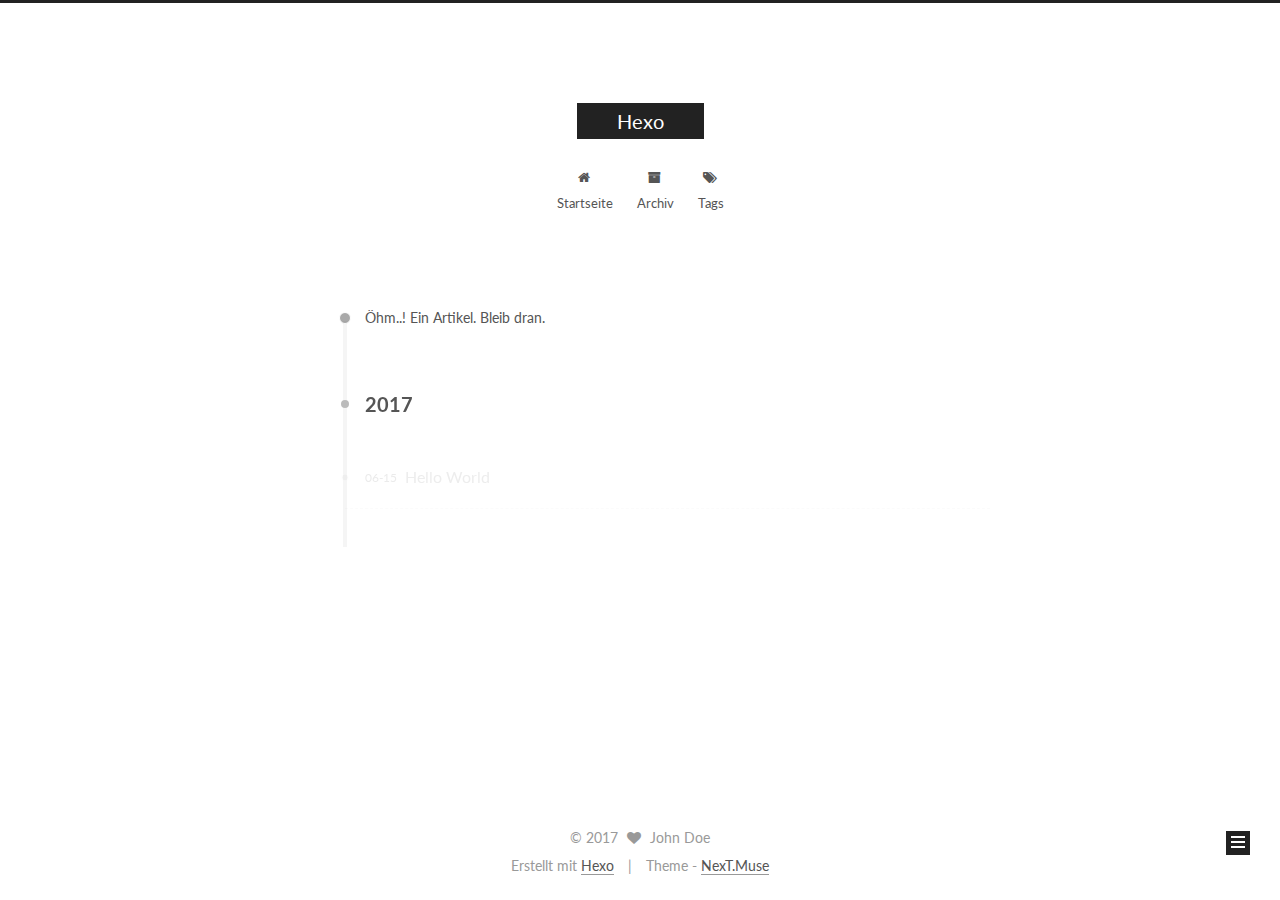
==== archives/index.html @ 335f014a "Site updated: 2017-06-15 19:28:26" ====
<!doctype html>



  


<html class="theme-next muse use-motion" lang="">
<head>
  <meta charset="UTF-8"/>
<meta http-equiv="X-UA-Compatible" content="IE=edge" />
<meta name="viewport" content="width=device-width, initial-scale=1, maximum-scale=1"/>









<meta http-equiv="Cache-Control" content="no-transform" />
<meta http-equiv="Cache-Control" content="no-siteapp" />















  
  
  <link href="/lib/fancybox/source/jquery.fancybox.css?v=2.1.5" rel="stylesheet" type="text/css" />




  
  
  
  

  
    
    
  

  

  

  

  

  
    
    
    <link href="//fonts.googleapis.com/css?family=Lato:300,300italic,400,400italic,700,700italic&subset=latin,latin-ext" rel="stylesheet" type="text/css">
  






<link href="/lib/font-awesome/css/font-awesome.min.css?v=4.6.2" rel="stylesheet" type="text/css" />

<link href="/css/main.css?v=5.1.1" rel="stylesheet" type="text/css" />


  <meta name="keywords" content="Hexo, NexT" />








  <link rel="shortcut icon" type="image/x-icon" href="/favicon.ico?v=5.1.1" />






<meta property="og:type" content="website">
<meta property="og:title" content="Hexo">
<meta property="og:url" content="http://yoursite.com/archives/index.html">
<meta property="og:site_name" content="Hexo">
<meta name="twitter:card" content="summary">
<meta name="twitter:title" content="Hexo">



<script type="text/javascript" id="hexo.configurations">
  var NexT = window.NexT || {};
  var CONFIG = {
    root: '/',
    scheme: 'Muse',
    sidebar: {"position":"left","display":"post","offset":12,"offset_float":0,"b2t":false,"scrollpercent":false},
    fancybox: true,
    motion: true,
    duoshuo: {
      userId: '0',
      author: 'Author'
    },
    algolia: {
      applicationID: '',
      apiKey: '',
      indexName: '',
      hits: {"per_page":10},
      labels: {"input_placeholder":"Search for Posts","hits_empty":"We didn't find any results for the search: ${query}","hits_stats":"${hits} results found in ${time} ms"}
    }
  };
</script>



  <link rel="canonical" href="http://yoursite.com/archives/"/>





  <title>Archiv | Hexo</title>
  














</head>

<body itemscope itemtype="http://schema.org/WebPage" lang="">

  
  
    
  

  <div class="container sidebar-position-left  page-archive  ">
    <div class="headband"></div>

    <header id="header" class="header" itemscope itemtype="http://schema.org/WPHeader">
      <div class="header-inner"><div class="site-brand-wrapper">
  <div class="site-meta ">
    

    <div class="custom-logo-site-title">
      <a href="/"  class="brand" rel="start">
        <span class="logo-line-before"><i></i></span>
        <span class="site-title">Hexo</span>
        <span class="logo-line-after"><i></i></span>
      </a>
    </div>
      
        <p class="site-subtitle"></p>
      
  </div>

  <div class="site-nav-toggle">
    <button>
      <span class="btn-bar"></span>
      <span class="btn-bar"></span>
      <span class="btn-bar"></span>
    </button>
  </div>
</div>

<nav class="site-nav">
  

  
    <ul id="menu" class="menu">
      
        
        <li class="menu-item menu-item-home">
          <a href="/" rel="section">
            
              <i class="menu-item-icon fa fa-fw fa-home"></i> <br />
            
            Startseite
          </a>
        </li>
      
        
        <li class="menu-item menu-item-archives">
          <a href="/archives/" rel="section">
            
              <i class="menu-item-icon fa fa-fw fa-archive"></i> <br />
            
            Archiv
          </a>
        </li>
      
        
        <li class="menu-item menu-item-tags">
          <a href="/tags/" rel="section">
            
              <i class="menu-item-icon fa fa-fw fa-tags"></i> <br />
            
            Tags
          </a>
        </li>
      

      
    </ul>
  

  
</nav>



 </div>
    </header>

    <main id="main" class="main">
      <div class="main-inner">
        <div class="content-wrap">
          <div id="content" class="content">
            

  <section id="posts" class="posts-collapse">
    <span class="archive-move-on"></span>

    <span class="archive-page-counter">
      
      
      
        
      
      Öhm..! Ein Artikel. Bleib dran.
    </span>

    

      
      
      

      
        
        <div class="collection-title">
          <h2 class="archive-year motion-element" id="archive-year-2017">2017</h2>
        </div>
      
      

      

  <article class="post post-type-normal" itemscope itemtype="http://schema.org/Article">
    <header class="post-header">

      <h2 class="post-title">
        
            <a class="post-title-link" href="/2017/06/15/hello-world/" itemprop="url">
              
                <span itemprop="name">Hello World</span>
              
            </a>
        
      </h2>

      <div class="post-meta">
        <time class="post-time" itemprop="dateCreated"
              datetime="2017-06-15T19:21:03+08:00"
              content="2017-06-15" >
          06-15
        </time>
      </div>

    </header>
  </article>



    

  </section>

  



          </div>
          


          

        </div>
        
          
  
  <div class="sidebar-toggle">
    <div class="sidebar-toggle-line-wrap">
      <span class="sidebar-toggle-line sidebar-toggle-line-first"></span>
      <span class="sidebar-toggle-line sidebar-toggle-line-middle"></span>
      <span class="sidebar-toggle-line sidebar-toggle-line-last"></span>
    </div>
  </div>

  <aside id="sidebar" class="sidebar">
    <div class="sidebar-inner">

      

      

      <section class="site-overview sidebar-panel sidebar-panel-active">
        <div class="site-author motion-element" itemprop="author" itemscope itemtype="http://schema.org/Person">
          <img class="site-author-image" itemprop="image"
               src="/images/avatar.gif"
               alt="John Doe" />
          <p class="site-author-name" itemprop="name">John Doe</p>
           
              <p class="site-description motion-element" itemprop="description"></p>
          
        </div>
        <nav class="site-state motion-element">

          
            <div class="site-state-item site-state-posts">
              <a href="/archives/">
                <span class="site-state-item-count">1</span>
                <span class="site-state-item-name">Artikel</span>
              </a>
            </div>
          

          

          

        </nav>

        

        <div class="links-of-author motion-element">
          
        </div>

        
        

        
        

        


      </section>

      

      

    </div>
  </aside>


        
      </div>
    </main>

    <footer id="footer" class="footer">
      <div class="footer-inner">
        <div class="copyright" >
  
  &copy; 
  <span itemprop="copyrightYear">2017</span>
  <span class="with-love">
    <i class="fa fa-heart"></i>
  </span>
  <span class="author" itemprop="copyrightHolder">John Doe</span>
</div>


<div class="powered-by">
  Erstellt mit  <a class="theme-link" href="https://hexo.io">Hexo</a>
</div>

<div class="theme-info">
  Theme -
  <a class="theme-link" href="https://github.com/iissnan/hexo-theme-next">
    NexT.Muse
  </a>
</div>


        

        
      </div>
    </footer>

    
      <div class="back-to-top">
        <i class="fa fa-arrow-up"></i>
        
      </div>
    

  </div>

  

<script type="text/javascript">
  if (Object.prototype.toString.call(window.Promise) !== '[object Function]') {
    window.Promise = null;
  }
</script>









  












  
  <script type="text/javascript" src="/lib/jquery/index.js?v=2.1.3"></script>

  
  <script type="text/javascript" src="/lib/fastclick/lib/fastclick.min.js?v=1.0.6"></script>

  
  <script type="text/javascript" src="/lib/jquery_lazyload/jquery.lazyload.js?v=1.9.7"></script>

  
  <script type="text/javascript" src="/lib/velocity/velocity.min.js?v=1.2.1"></script>

  
  <script type="text/javascript" src="/lib/velocity/velocity.ui.min.js?v=1.2.1"></script>

  
  <script type="text/javascript" src="/lib/fancybox/source/jquery.fancybox.pack.js?v=2.1.5"></script>


  


  <script type="text/javascript" src="/js/src/utils.js?v=5.1.1"></script>

  <script type="text/javascript" src="/js/src/motion.js?v=5.1.1"></script>



  
  

  
  
    <script type="text/javascript" id="motion.page.archive">
      $('.archive-year').velocity('transition.slideLeftIn');
    </script>
  


  


  <script type="text/javascript" src="/js/src/bootstrap.js?v=5.1.1"></script>



  


  




	





  





  





  






  





  

  

  

  

  

  

</body>
</html>
---- css/main.css ----
/* normalize.css v3.0.2 | MIT License | git.io/normalize */
html {
  font-family: sans-serif; /* 1 */
  -ms-text-size-adjust: 100%; /* 2 */
  -webkit-text-size-adjust: 100%; /* 2 */
}
body {
  margin: 0;
}
article,
aside,
details,
figcaption,
figure,
footer,
header,
hgroup,
main,
menu,
nav,
section,
summary {
  display: block;
}
audio,
canvas,
progress,
video {
  display: inline-block; /* 1 */
  vertical-align: baseline; /* 2 */
}
audio:not([controls]) {
  display: none;
  height: 0;
}
[hidden],
template {
  display: none;
}
a {
  background-color: transparent;
}
a:active,
a:hover {
  outline: 0;
}
abbr[title] {
  border-bottom: 1px dotted;
}
b,
strong {
  font-weight: bold;
}
dfn {
  font-style: italic;
}
h1 {
  font-size: 2em;
  margin: 0.67em 0;
}
mark {
  background: #ff0;
  color: #000;
}
small {
  font-size: 80%;
}
sub,
sup {
  font-size: 75%;
  line-height: 0;
  position: relative;
  vertical-align: baseline;
}
sup {
  top: -0.5em;
}
sub {
  bottom: -0.25em;
}
img {
  border: 0;
}
svg:not(:root) {
  overflow: hidden;
}
figure {
  margin: 1em 40px;
}
hr {
  -moz-box-sizing: content-box;
  box-sizing: content-box;
  height: 0;
}
pre {
  overflow: auto;
}
code,
kbd,
pre,
samp {
  font-family: monospace, monospace;
  font-size: 1em;
}
button,
input,
optgroup,
select,
textarea {
  color: inherit; /* 1 */
  font: inherit; /* 2 */
  margin: 0; /* 3 */
}
button {
  overflow: visible;
}
button,
select {
  text-transform: none;
}
button,
html input[type="button"],
input[type="reset"],
input[type="submit"] {
  -webkit-appearance: button; /* 2 */
  cursor: pointer; /* 3 */
}
button[disabled],
html input[disabled] {
  cursor: default;
}
button::-moz-focus-inner,
input::-moz-focus-inner {
  border: 0;
  padding: 0;
}
input {
  line-height: normal;
}
input[type="checkbox"],
input[type="radio"] {
  box-sizing: border-box; /* 1 */
  padding: 0; /* 2 */
}
input[type="number"]::-webkit-inner-spin-button,
input[type="number"]::-webkit-outer-spin-button {
  height: auto;
}
input[type="search"] {
  -webkit-appearance: textfield; /* 1 */
  -moz-box-sizing: content-box;
  -webkit-box-sizing: content-box; /* 2 */
  box-sizing: content-box;
}
input[type="search"]::-webkit-search-cancel-button,
input[type="search"]::-webkit-search-decoration {
  -webkit-appearance: none;
}
fieldset {
  border: 1px solid #c0c0c0;
  margin: 0 2px;
  padding: 0.35em 0.625em 0.75em;
}
legend {
  border: 0; /* 1 */
  padding: 0; /* 2 */
}
textarea {
  overflow: auto;
}
optgroup {
  font-weight: bold;
}
table {
  border-collapse: collapse;
  border-spacing: 0;
}
td,
th {
  padding: 0;
}
::selection {
  background: #262a30;
  color: #fff;
}
body {
  position: relative;
  font-family: 'Lato', "PingFang SC", "Microsoft YaHei", sans-serif;
  font-size: 14px;
  line-height: 2;
  color: #555;
  background: #fff;
}
@media (max-width: 767px) {
  body {
    padding-right: 0 !important;
  }
}
@media (min-width: 768px) and (max-width: 991px) {
  body {
    padding-right: 0 !important;
  }
}
@media (min-width: 1600px) {
  body {
    font-size: 16px;
  }
}
h1,
h2,
h3,
h4,
h5,
h6 {
  margin: 0;
  padding: 0;
  font-weight: bold;
  line-height: 1.5;
  font-family: 'Lato', "PingFang SC", "Microsoft YaHei", sans-serif;
}
h2,
h3,
h4,
h5,
h6 {
  margin: 20px 0 15px;
}
h1 {
  font-size: 22px;
}
@media (max-width: 767px) {
  h1 {
    font-size: 18px;
  }
}
h2 {
  font-size: 20px;
}
@media (max-width: 767px) {
  h2 {
    font-size: 16px;
  }
}
h3 {
  font-size: 18px;
}
@media (max-width: 767px) {
  h3 {
    font-size: 14px;
  }
}
h4 {
  font-size: 16px;
}
@media (max-width: 767px) {
  h4 {
    font-size: 12px;
  }
}
h5 {
  font-size: 14px;
}
@media (max-width: 767px) {
  h5 {
    font-size: 10px;
  }
}
h6 {
  font-size: 12px;
}
@media (max-width: 767px) {
  h6 {
    font-size: 8px;
  }
}
p {
  margin: 0 0 25px 0;
}
a {
  color: #555;
  text-decoration: none;
  border-bottom: 1px solid #999;
  word-wrap: break-word;
}
a:hover {
  color: #222;
  border-bottom-color: #222;
}
blockquote {
  margin: 0;
  padding: 0;
}
img {
  display: block;
  margin: auto;
  max-width: 100%;
  height: auto;
}
hr {
  margin: 40px 0;
  height: 3px;
  border: none;
  background-color: #ddd;
  background-image: repeating-linear-gradient(-45deg, #fff, #fff 4px, transparent 4px, transparent 8px);
}
blockquote {
  padding: 0 15px;
  color: #666;
  border-left: 4px solid #ddd;
}
blockquote cite::before {
  content: "-";
  padding: 0 5px;
}
dt {
  font-weight: 700;
}
dd {
  margin: 0;
  padding: 0;
}
.text-left {
  text-align: left;
}
.text-center {
  text-align: center;
}
.text-right {
  text-align: right;
}
.text-justify {
  text-align: justify;
}
.text-nowrap {
  white-space: nowrap;
}
.text-lowercase {
  text-transform: lowercase;
}
.text-uppercase {
  text-transform: uppercase;
}
.text-capitalize {
  text-transform: capitalize;
}
.center-block {
  display: block;
  margin-left: auto;
  margin-right: auto;
}
.clearfix:before,
.clearfix:after {
  content: " ";
  display: table;
}
.clearfix:after {
  clear: both;
}
.pullquote {
  width: 45%;
}
.pullquote.left {
  float: left;
  margin-left: 5px;
  margin-right: 10px;
}
.pullquote.right {
  float: right;
  margin-left: 10px;
  margin-right: 5px;
}
.affix.affix.affix {
  position: fixed;
}
.translation {
  margin-top: -20px;
  font-size: 14px;
  color: #999;
}
.scrollbar-measure {
  width: 100px;
  height: 100px;
  overflow: scroll;
  position: absolute;
  top: -9999px;
}
.use-motion .motion-element {
  opacity: 0;
}
table {
  margin: 20px 0;
  width: 100%;
  border-collapse: collapse;
  border-spacing: 0;
  border: 1px solid #ddd;
  font-size: 14px;
  table-layout: fixed;
  word-wrap: break-all;
}
table>tbody>tr:nth-of-type(odd) {
  background-color: #f9f9f9;
}
table>tbody>tr:hover {
  background-color: #f5f5f5;
}
caption,
th,
td {
  padding: 8px;
  text-align: left;
  vertical-align: middle;
  font-weight: normal;
}
th,
td {
  border-bottom: 3px solid #ddd;
  border-right: 1px solid #eee;
}
th {
  padding-bottom: 10px;
  font-weight: 700;
}
td {
  border-bottom-width: 1px;
}
html,
body {
  height: 100%;
}
.container {
  position: relative;
  min-height: 100%;
}
.header-inner {
  margin: 0 auto;
  padding: 100px 0 70px;
  width: 700px;
}
@media (min-width: 1600px) {
  .container .header-inner {
    width: 900px;
  }
}
.main {
  padding-bottom: 150px;
}
.main-inner {
  margin: 0 auto;
  width: 700px;
}
@media (min-width: 1600px) {
  .container .main-inner {
    width: 900px;
  }
}
.footer {
  position: absolute;
  left: 0;
  bottom: 0;
  width: 100%;
  min-height: 50px;
}
.footer-inner {
  box-sizing: border-box;
  margin: 20px auto;
  width: 700px;
}
@media (min-width: 1600px) {
  .container .footer-inner {
    width: 900px;
  }
}
pre,
.highlight {
  overflow: auto;
  margin: 20px 0;
  padding: 0;
  font-size: 13px;
  color: #4d4d4c;
  background: #f7f7f7;
  line-height: 1.6;
}
pre,
code {
  font-family: consolas, Menlo, "PingFang SC", "Microsoft YaHei", monospace;
}
code {
  padding: 2px 4px;
  word-wrap: break-word;
  color: #555;
  background: #eee;
  border-radius: 3px;
  font-size: 13px;
}
pre code {
  padding: 0;
  color: #4d4d4c;
  background: none;
  text-shadow: none;
}
.highlight {
  border-radius: 1px;
}
.highlight pre {
  border: none;
  margin: 0;
  padding: 10px 0;
}
.highlight table {
  margin: 0;
  width: auto;
  border: none;
}
.highlight td {
  border: none;
  padding: 0;
}
.highlight figcaption {
  font-size: 1em;
  color: #4d4d4c;
  line-height: 1em;
  margin-bottom: 1em;
}
.highlight figcaption:before,
.highlight figcaption:after {
  content: " ";
  display: table;
}
.highlight figcaption:after {
  clear: both;
}
.highlight figcaption a {
  float: right;
  color: #4d4d4c;
}
.highlight figcaption a:hover {
  border-bottom-color: #4d4d4c;
}
.highlight .gutter pre {
  padding-left: 10px;
  padding-right: 10px;
  color: #869194;
  text-align: right;
  background-color: #eff2f3;
}
.highlight .code pre {
  width: 100%;
  padding-left: 10px;
  padding-right: 10px;
  background-color: #f7f7f7;
}
.highlight .line {
  height: 20px;
}
.gutter {
  -webkit-user-select: none;
  -moz-user-select: none;
  -ms-user-select: none;
  user-select: none;
}
.gist table {
  width: auto;
}
.gist table td {
  border: none;
}
pre .deletion {
  background: #fdd;
}
pre .addition {
  background: #dfd;
}
pre .meta {
  color: #8959a8;
}
pre .comment {
  color: #8e908c;
}
pre .variable,
pre .attribute,
pre .tag,
pre .regexp,
pre .ruby .constant,
pre .xml .tag .title,
pre .xml .pi,
pre .xml .doctype,
pre .html .doctype,
pre .css .id,
pre .css .class,
pre .css .pseudo {
  color: #c82829;
}
pre .number,
pre .preprocessor,
pre .built_in,
pre .literal,
pre .params,
pre .constant,
pre .command {
  color: #f5871f;
}
pre .ruby .class .title,
pre .css .rules .attribute,
pre .string,
pre .value,
pre .inheritance,
pre .header,
pre .ruby .symbol,
pre .xml .cdata,
pre .special,
pre .number,
pre .formula {
  color: #718c00;
}
pre .title,
pre .css .hexcolor {
  color: #3e999f;
}
pre .function,
pre .python .decorator,
pre .python .title,
pre .ruby .function .title,
pre .ruby .title .keyword,
pre .perl .sub,
pre .javascript .title,
pre .coffeescript .title {
  color: #4271ae;
}
pre .keyword,
pre .javascript .function {
  color: #8959a8;
}
.full-image.full-image.full-image {
  border: none;
  max-width: 100%;
  width: auto;
  margin: 20px auto;
}
@media (min-width: 992px) {
  .full-image.full-image.full-image {
    max-width: none;
    width: 110%;
    margin: 25px -5%;
  }
}
.blockquote-center,
.page-home .post-type-quote blockquote,
.page-post-detail .post-type-quote blockquote {
  position: relative;
  margin: 40px 0;
  padding: 0;
  border-left: none;
  text-align: center;
}
.blockquote-center::before,
.page-home .post-type-quote blockquote::before,
.page-post-detail .post-type-quote blockquote::before,
.blockquote-center::after,
.page-home .post-type-quote blockquote::after,
.page-post-detail .post-type-quote blockquote::after {
  position: absolute;
  content: ' ';
  display: block;
  width: 100%;
  height: 24px;
  opacity: 0.2;
  background-repeat: no-repeat;
  background-position: 0 -6px;
  background-size: 22px 22px;
}
.blockquote-center::before,
.page-home .post-type-quote blockquote::before,
.page-post-detail .post-type-quote blockquote::before {
  top: -20px;
  background-image: url("../images/quote-l.svg");
  border-top: 1px solid #ccc;
}
.blockquote-center::after,
.page-home .post-type-quote blockquote::after,
.page-post-detail .post-type-quote blockquote::after {
  bottom: -20px;
  background-image: url("../images/quote-r.svg");
  border-bottom: 1px solid #ccc;
  background-position: 100% 8px;
}
.blockquote-center p,
.page-home .post-type-quote blockquote p,
.page-post-detail .post-type-quote blockquote p,
.blockquote-center div,
.page-home .post-type-quote blockquote div,
.page-post-detail .post-type-quote blockquote div {
  text-align: center;
}
.post .post-body .group-picture img {
  box-sizing: border-box;
  padding: 0 3px;
  border: none;
}
.post .group-picture-row {
  overflow: hidden;
  margin-top: 6px;
}
.post .group-picture-row:first-child {
  margin-top: 0;
}
.post .group-picture-column {
  float: left;
}
.page-post-detail .post-body .group-picture-column {
  float: none;
  margin-top: 10px;
  width: auto !important;
}
.page-post-detail .post-body .group-picture-column img {
  margin: 0 auto;
}
.page-archive .group-picture-container {
  overflow: hidden;
}
.page-archive .group-picture-row {
  float: left;
}
.page-archive .group-picture-row:first-child {
  margin-top: 6px;
}
.page-archive .group-picture-column {
  max-width: 150px;
  max-height: 150px;
}
.note {
  padding: 20px;
  margin: 20px 0;
  border: 1px solid #eee;
  border-left-width: 5px;
  border-radius: 3px;
}
.note h2,
.note h3,
.note h4,
.note h5,
.note h6 {
  margin-top: 0;
  margin-bottom: 5px;
  padding-top: 0 !important;
}
.note p:last-child {
  margin-bottom: 0;
}
.note code {
  border-radius: 3px;
}
.note+.note {
  margin-top: -5px;
}
.default {
  border-left-color: #777;
}
.default h2,
.default h3,
.default h4,
.default h5,
.default h6 {
  color: #777;
}
.primary {
  border-left-color: #428bca;
}
.primary h2,
.primary h3,
.primary h4,
.primary h5,
.primary h6 {
  color: #428bca;
}
.success {
  border-left-color: #5cb85c;
}
.success h2,
.success h3,
.success h4,
.success h5,
.success h6 {
  color: #5cb85c;
}
.danger {
  border-left-color: #d9534f;
}
.danger h2,
.danger h3,
.danger h4,
.danger h5,
.danger h6 {
  color: #d9534f;
}
.warning {
  border-left-color: #f0ad4e;
}
.warning h2,
.warning h3,
.warning h4,
.warning h5,
.warning h6 {
  color: #f0ad4e;
}
.info {
  border-left-color: #5bc0de;
}
.info h2,
.info h3,
.info h4,
.info h5,
.info h6 {
  color: #5bc0de;
}
.btn {
  display: inline-block;
  padding: 0 20px;
  font-size: 14px;
  color: #fff;
  background: #222;
  border: 2px solid #222;
  text-decoration: none;
  border-radius: 0;
  transition-property: background-color;
  transition-duration: 0.2s;
  transition-timing-function: ease-in-out;
  transition-delay: 0s;
}
.btn:hover,
.post-button .btn:hover {
  border-color: #222;
  color: #222;
  background: #fff;
}
.btn-bar {
  display: block;
  width: 22px;
  height: 2px;
  background: #555;
  border-radius: 1px;
}
.btn-bar+.btn-bar {
  margin-top: 4px;
}
.pagination {
  margin: 120px 0 40px;
  text-align: center;
  border-top: 1px solid #eee;
}
.page-number-basic,
.pagination .prev,
.pagination .next,
.pagination .page-number,
.pagination .space {
  display: inline-block;
  position: relative;
  top: -1px;
  margin: 0 10px;
  padding: 0 10px;
  line-height: 30px;
}
@media (max-width: 767px) {
  .page-number-basic,
  .pagination .prev,
  .pagination .next,
  .pagination .page-number,
  .pagination .space {
    margin: 0 5px;
  }
}
.pagination .prev,
.pagination .next,
.pagination .page-number {
  border-bottom: 0;
  border-top: 1px solid #eee;
  transition-property: border-color;
  transition-duration: 0.2s;
  transition-timing-function: ease-in-out;
  transition-delay: 0s;
}
.pagination .prev:hover,
.pagination .next:hover,
.pagination .page-number:hover {
  border-top-color: #222;
}
.pagination .space {
  padding: 0;
  margin: 0;
}
.pagination .prev {
  margin-left: 0;
}
.pagination .next {
  margin-right: 0;
}
.pagination .page-number.current {
  color: #fff;
  background: #ccc;
  border-top-color: #ccc;
}
@media (max-width: 767px) {
  .pagination {
    border-top: none;
  }
  .pagination .prev,
  .pagination .next,
  .pagination .page-number {
    margin-bottom: 10px;
    border-top: 0;
    border-bottom: 1px solid #eee;
  }
  .pagination .prev:hover,
  .pagination .next:hover,
  .pagination .page-number:hover {
    border-bottom-color: #222;
  }
}
.comments {
  margin: 60px 20px 0;
}
.tag-cloud {
  text-align: center;
}
.tag-cloud a {
  display: inline-block;
  margin: 10px;
}
.back-to-top {
  box-sizing: border-box;
  position: fixed;
  bottom: -100px;
  right: 30px;
  z-index: 1050;
  padding: 0 6px;
  width: 24px;
  background: #222;
  font-size: 12px;
  opacity: 1;
  color: #fff;
  cursor: pointer;
  text-align: center;
  -webkit-transform: translateZ(0);
  transition-property: bottom;
  transition-duration: 0.2s;
  transition-timing-function: ease-in-out;
  transition-delay: 0s;
}
@media (max-width: 767px) {
  .back-to-top {
    display: none;
  }
}
@media (min-width: 768px) and (max-width: 991px) {
  .back-to-top {
    display: none;
  }
}
.back-to-top.back-to-top-on {
  bottom: 19px;
}
.header {
  background: transparent;
}
.header-inner {
  position: relative;
}
.headband {
  height: 3px;
  background: #222;
}
.site-meta {
  margin: 0;
  text-align: center;
}
@media (max-width: 767px) {
  .site-meta {
    text-align: center;
  }
}
.brand {
  position: relative;
  display: inline-block;
  padding: 0 40px;
  color: #fff;
  background: #222;
  border-bottom: none;
}
.brand:hover {
  color: #fff;
}
.logo {
  display: inline-block;
  margin-right: 5px;
  line-height: 36px;
  vertical-align: top;
}
.site-title {
  display: inline-block;
  vertical-align: top;
  line-height: 36px;
  font-size: 20px;
  font-weight: normal;
  font-family: 'Lato', "PingFang SC", "Microsoft YaHei", sans-serif;
}
.site-subtitle {
  margin-top: 10px;
  font-size: 13px;
  color: #999;
}
.use-motion .brand {
  opacity: 0;
}
.use-motion .logo,
.use-motion .site-title,
.use-motion .site-subtitle {
  opacity: 0;
  position: relative;
  top: -10px;
}
.site-nav-toggle {
  display: none;
  position: absolute;
  top: 10px;
  left: 10px;
}
@media (max-width: 767px) {
  .site-nav-toggle {
    display: block;
  }
}
.site-nav-toggle button {
  margin-top: 2px;
  padding: 9px 10px;
  background: transparent;
  border: none;
}
@media (max-width: 767px) {
  .site-nav {
    display: none;
    margin: 0 -10px;
    padding: 0 10px;
    clear: both;
    border-top: 1px solid #ddd;
  }
}
@media (min-width: 768px) and (max-width: 991px) {
  .site-nav {
    display: block !important;
  }
}
@media (min-width: 992px) {
  .site-nav {
    display: block !important;
  }
}
.menu {
  margin-top: 20px;
  padding-left: 0;
  text-align: center;
}
.menu .menu-item {
  display: inline-block;
  margin: 0 10px;
  list-style: none;
}
@media screen and (max-width: 767px) {
  .menu .menu-item {
    margin-top: 10px;
  }
}
.menu .menu-item a {
  display: block;
  font-size: 13px;
  line-height: inherit;
  border-bottom: 1px solid transparent;
  transition-property: border-color;
  transition-duration: 0.2s;
  transition-timing-function: ease-in-out;
  transition-delay: 0s;
}
.menu .menu-item a:hover {
  border-bottom-color: #222;
}
.menu .menu-item .fa {
  margin-right: 5px;
}
.use-motion .menu-item {
  opacity: 0;
}
.post-body {
  font-family: 'Lato', "PingFang SC", "Microsoft YaHei", sans-serif;
}
@media (max-width: 767px) {
  .post-body {
    word-break: break-word;
  }
}
.post-body .fancybox img {
  display: block !important;
  margin: 0 auto;
  cursor: pointer;
  cursor: zoom-in;
  cursor: -webkit-zoom-in;
}
.post-body .image-caption,
.post-body .figure .caption {
  margin: 10px auto 15px;
  text-align: center;
  font-size: 14px;
  color: #999;
  font-weight: bold;
  line-height: 1;
}
.post-sticky-flag {
  display: inline-block;
  font-size: 16px;
  -ms-transform: rotate(30deg);
  -webkit-transform: rotate(30deg);
  -moz-transform: rotate(30deg);
  -ms-transform: rotate(30deg);
  -o-transform: rotate(30deg);
  transform: rotate(30deg);
}
.posts-expand {
  padding-top: 40px;
}
@media (max-width: 767px) {
  .posts-expand {
    margin: 0 20px;
  }
  .post-body pre {
    padding: 10px;
  }
  .post-body pre .gutter pre {
    padding-right: 10px;
  }
  .post-body .highlight {
    margin-left: 0px;
    margin-right: 0px;
    padding: 0;
  }
  .post-body .highlight .gutter pre {
    padding-right: 10px;
  }
}
@media (min-width: 992px) {
  .posts-expand .post-body {
    text-align: justify;
  }
}
.posts-expand .post-body h2,
.posts-expand .post-body h3,
.posts-expand .post-body h4,
.posts-expand .post-body h5,
.posts-expand .post-body h6 {
  padding-top: 10px;
}
.posts-expand .post-body h2 .header-anchor,
.posts-expand .post-body h3 .header-anchor,
.posts-expand .post-body h4 .header-anchor,
.posts-expand .post-body h5 .header-anchor,
.posts-expand .post-body h6 .header-anchor {
  float: right;
  margin-left: 10px;
  color: #ccc;
  border-bottom-style: none;
  visibility: hidden;
}
.posts-expand .post-body h2 .header-anchor:hover,
.posts-expand .post-body h3 .header-anchor:hover,
.posts-expand .post-body h4 .header-anchor:hover,
.posts-expand .post-body h5 .header-anchor:hover,
.posts-expand .post-body h6 .header-anchor:hover {
  color: inherit;
}
.posts-expand .post-body h2:hover .header-anchor,
.posts-expand .post-body h3:hover .header-anchor,
.posts-expand .post-body h4:hover .header-anchor,
.posts-expand .post-body h5:hover .header-anchor,
.posts-expand .post-body h6:hover .header-anchor {
  visibility: visible;
}
.posts-expand .post-body ul li {
  list-style: circle;
}
.posts-expand .post-body img {
  box-sizing: border-box;
  margin: auto;
  padding: 3px;
  border: 1px solid #ddd;
}
.posts-expand .fancybox img {
  margin: 0 auto;
}
@media (max-width: 767px) {
  .posts-collapse {
    margin: 0 20px;
  }
  .posts-collapse .post-title,
  .posts-collapse .post-meta {
    display: block;
    width: auto;
    text-align: left;
  }
}
.posts-collapse {
  position: relative;
  z-index: 1010;
  margin-left: 55px;
}
.posts-collapse::after {
  content: " ";
  position: absolute;
  top: 20px;
  left: 0;
  margin-left: -2px;
  width: 4px;
  height: 100%;
  background: #f5f5f5;
  z-index: -1;
}
@media (max-width: 767px) {
  .posts-collapse {
    margin: 0 20px;
  }
}
.posts-collapse .collection-title {
  position: relative;
  margin: 60px 0;
}
.posts-collapse .collection-title h1,
.posts-collapse .collection-title h2 {
  margin-left: 20px;
}
.posts-collapse .collection-title small {
  color: #bbb;
  margin-left: 5px;
}
.posts-collapse .collection-title::before {
  content: " ";
  position: absolute;
  left: 0;
  top: 50%;
  margin-left: -4px;
  margin-top: -4px;
  width: 8px;
  height: 8px;
  background: #bbb;
  border-radius: 50%;
}
.posts-collapse .post {
  margin: 30px 0;
}
.posts-collapse .post-header {
  position: relative;
  transition-duration: 0.2s;
  transition-timing-function: ease-in-out;
  transition-delay: 0s;
  transition-property: border;
  border-bottom: 1px dashed #ccc;
}
.posts-collapse .post-header::before {
  content: " ";
  position: absolute;
  left: 0;
  top: 12px;
  width: 6px;
  height: 6px;
  margin-left: -4px;
  background: #bbb;
  border-radius: 50%;
  border: 1px solid #fff;
  transition-duration: 0.2s;
  transition-timing-function: ease-in-out;
  transition-delay: 0s;
  transition-property: background;
}
.posts-collapse .post-header:hover {
  border-bottom-color: #666;
}
.posts-collapse .post-header:hover::before {
  background: #222;
}
.posts-collapse .post-meta {
  position: absolute;
  font-size: 12px;
  left: 20px;
  top: 5px;
}
.posts-collapse .post-comments-count {
  display: none;
}
.posts-collapse .post-title {
  margin-left: 60px;
  font-size: 16px;
  font-weight: normal;
  line-height: inherit;
}
.posts-collapse .post-title::after {
  margin-left: 3px;
  opacity: 0.6;
}
.posts-collapse .post-title a {
  color: #666;
  border-bottom: none;
}
.page-home .post-type-quote .post-header,
.page-post-detail .post-type-quote .post-header,
.page-home .post-type-quote .post-tags,
.page-post-detail .post-type-quote .post-tags {
  display: none;
}
.posts-expand .post-title {
  font-size: 26px;
  text-align: center;
  word-break: break-word;
  font-weight: 400;
}
@media (max-width: 767px) {
  .posts-expand .post-title {
    font-size: 22px;
  }
}
.posts-expand .post-title-link {
  display: inline-block;
  position: relative;
  color: #555;
  border-bottom: none;
  line-height: 1.2;
  vertical-align: top;
}
.posts-expand .post-title-link::before {
  content: "";
  position: absolute;
  width: 100%;
  height: 2px;
  bottom: 0;
  left: 0;
  background-color: #000;
  visibility: hidden;
  -webkit-transform: scaleX(0);
  -moz-transform: scaleX(0);
  -ms-transform: scaleX(0);
  -o-transform: scaleX(0);
  transform: scaleX(0);
  transition-duration: 0.2s;
  transition-timing-function: ease-in-out;
  transition-delay: 0s;
}
.posts-expand .post-title-link:hover::before {
  visibility: visible;
  -webkit-transform: scaleX(1);
  -moz-transform: scaleX(1);
  -ms-transform: scaleX(1);
  -o-transform: scaleX(1);
  transform: scaleX(1);
}
.posts-expand .post-title-link .fa {
  font-size: 16px;
}
.posts-expand .post-meta {
  margin: 3px 0 60px 0;
  color: #999;
  font-family: 'Lato', "PingFang SC", "Microsoft YaHei", sans-serif;
  font-size: 12px;
  text-align: center;
}
.posts-expand .post-meta .post-category-list {
  display: inline-block;
  margin: 0;
  padding: 3px;
}
.posts-expand .post-meta .post-category-list-link {
  color: #999;
}
.posts-expand .post-meta .post-description {
  font-size: 14px;
  margin-top: 2px;
}
.post-wordcount {
  display: inline-block;
}
.post-meta-divider {
  margin: 0 0.5em;
}
.post-meta-item-icon {
  margin-right: 3px;
}
@media (min-width: 768px) and (max-width: 991px) {
  .post-meta-item-icon {
    display: inline-block;
  }
}
@media (max-width: 767px) {
  .post-meta-item-icon {
    display: inline-block;
  }
}
@media (min-width: 768px) and (max-width: 991px) {
  .post-meta-item-text {
    display: none;
  }
}
@media (max-width: 767px) {
  .post-meta-item-text {
    display: none;
  }
}
@media (max-width: 767px) {
  .posts-expand .post-comments-count {
    display: none;
  }
}
.post-button {
  margin-top: 50px;
}
.post-button .btn {
  color: #fff;
  font-size: 14px;
  background: #222;
  border-radius: 0;
  line-height: 2;
  margin: 0 4px 8px 4px;
}
.post-button .fa-fw {
  width: 1.285714285714286em;
  text-align: left;
}
.posts-expand .post-tags {
  margin-top: 40px;
  text-align: center;
}
.posts-expand .post-tags a {
  display: inline-block;
  margin-right: 10px;
  font-size: 13px;
}
.post-nav {
  display: table;
  margin-top: 15px;
  width: 100%;
  border-top: 1px solid #eee;
}
.post-nav-divider {
  display: table-cell;
  width: 10%;
}
.post-nav-item {
  display: table-cell;
  padding: 10px 0 0 0;
  width: 45%;
  vertical-align: top;
}
.post-nav-item a {
  position: relative;
  display: block;
  line-height: 25px;
  font-size: 14px;
  color: #555;
  border-bottom: none;
}
.post-nav-item a:hover {
  color: #222;
  border-bottom: none;
}
.post-nav-item a:active {
  top: 2px;
}
.post-nav-item .fa {
  position: absolute;
  top: 8px;
  left: 0;
  font-size: 12px;
}
.post-nav-next a {
  padding-left: 15px;
}
.post-nav-prev {
  text-align: right;
}
.post-nav-prev a {
  padding-right: 15px;
}
.post-nav-prev .fa {
  right: 0;
  left: auto;
}
.posts-expand .post-eof {
  display: block;
  margin: 80px auto 60px;
  width: 8%;
  height: 1px;
  background: #ccc;
  text-align: center;
}
.post:last-child .post-eof.post-eof.post-eof {
  display: none;
}
.post-gallery {
  display: table;
  table-layout: fixed;
  width: 100%;
  border-collapse: separate;
}
.post-gallery-row {
  display: table-row;
}
.post-gallery .post-gallery-img {
  display: table-cell;
  text-align: center;
  vertical-align: middle;
  border: none;
}
.post-gallery .post-gallery-img img {
  max-width: 100%;
  max-height: 100%;
  border: none;
}
.fancybox-close,
.fancybox-close:hover {
  border: none;
}
.sidebar {
  position: fixed;
  right: 0;
  top: 0;
  bottom: 0;
  width: 0;
  z-index: 1040;
  box-shadow: inset 0 2px 6px #000;
  background: #222;
  -webkit-transform: translateZ(0);
}
.sidebar a {
  color: #999;
  border-bottom-color: #555;
}
.sidebar a:hover {
  color: #eee;
}
@media (min-width: 768px) and (max-width: 991px) {
  .sidebar {
    display: none !important;
  }
}
@media (max-width: 767px) {
  .sidebar {
    display: none !important;
  }
}
.sidebar-inner {
  position: relative;
  padding: 20px 10px;
  color: #999;
  text-align: center;
}
.sidebar-toggle {
  position: fixed;
  right: 30px;
  bottom: 45px;
  width: 14px;
  height: 14px;
  padding: 5px;
  background: #222;
  line-height: 0;
  z-index: 1050;
  cursor: pointer;
  -webkit-transform: translateZ(0);
}
@media (min-width: 768px) and (max-width: 991px) {
  .sidebar-toggle {
    display: none;
  }
}
@media (max-width: 767px) {
  .sidebar-toggle {
    display: none;
  }
}
.sidebar-toggle-line {
  position: relative;
  display: inline-block;
  vertical-align: top;
  height: 2px;
  width: 100%;
  background: #fff;
  margin-top: 3px;
}
.sidebar-toggle-line:first-child {
  margin-top: 0;
}
.site-author-image {
  display: block;
  margin: 0 auto;
  padding: 2px;
  max-width: 96px;
  height: auto;
  border: 2px solid #333;
}
.site-author-name {
  margin: 5px 0 0;
  text-align: center;
  color: #f5f5f5;
  font-weight: normal;
}
.site-description {
  margin-top: 5px;
  text-align: center;
  font-size: 14px;
  color: #999;
}
.site-state {
  overflow: hidden;
  line-height: 1.4;
  white-space: nowrap;
  text-align: center;
}
.site-state-item {
  display: inline-block;
  padding: 0 15px;
  border-left: 1px solid #333;
}
.site-state-item:first-child {
  border-left: none;
}
.site-state-item a {
  border-bottom: none;
}
.site-state-item-count {
  display: block;
  text-align: center;
  color: inherit;
  font-weight: 600;
  font-size: 18px;
}
.site-state-item-name {
  font-size: 13px;
  color: inherit;
}
.feed-link {
  margin-top: 20px;
}
.feed-link a {
  display: inline-block;
  padding: 0 15px;
  color: #fc6423;
  border: 1px solid #fc6423;
  border-radius: 4px;
}
.feed-link a i {
  color: #fc6423;
  font-size: 14px;
}
.feed-link a:hover {
  color: #fff;
  background: #fc6423;
}
.feed-link a:hover i {
  color: #fff;
}
.links-of-author {
  margin-top: 20px;
}
.links-of-author a {
  display: inline-block;
  vertical-align: middle;
  margin-right: 10px;
  margin-bottom: 10px;
  border-bottom-color: #555;
  font-size: 13px;
}
.links-of-author a:before {
  display: inline-block;
  vertical-align: middle;
  margin-right: 3px;
  content: " ";
  width: 4px;
  height: 4px;
  border-radius: 50%;
  background: #ffc3ec;
}
.links-of-blogroll {
  font-size: 13px;
}
.links-of-blogroll-title {
  margin-top: 20px;
  font-size: 14px;
  font-weight: 600;
}
.links-of-blogroll-list {
  margin: 0;
  padding: 0;
  list-style: none;
}
.links-of-blogroll-item {
  padding: 2px 10px;
}
.sidebar-nav {
  margin: 0 0 20px;
  padding-left: 0;
}
.sidebar-nav li {
  display: inline-block;
  cursor: pointer;
  border-bottom: 1px solid transparent;
  font-size: 14px;
  color: #555;
}
.sidebar-nav li:hover {
  color: #f5f5f5;
}
.page-post-detail .sidebar-nav-toc {
  padding: 0 5px;
}
.page-post-detail .sidebar-nav-overview {
  margin-left: 10px;
}
.sidebar-nav .sidebar-nav-active {
  color: #87daff;
  border-bottom-color: #87daff;
}
.sidebar-nav .sidebar-nav-active:hover {
  color: #87daff;
}
.sidebar-panel {
  display: none;
}
.sidebar-panel-active {
  display: block;
}
.post-toc-empty {
  font-size: 14px;
  color: #666;
}
.post-toc-wrap {
  overflow: hidden;
}
.post-toc {
  overflow: auto;
}
.post-toc ol {
  margin: 0;
  padding: 0 2px 5px 10px;
  text-align: left;
  list-style: none;
  font-size: 14px;
}
.post-toc ol > ol {
  padding-left: 0;
}
.post-toc ol a {
  transition-duration: 0.2s;
  transition-timing-function: ease-in-out;
  transition-delay: 0s;
  transition-property: all;
  color: #999;
  border-bottom-color: #555;
}
.post-toc ol a:hover {
  color: #ccc;
  border-bottom-color: #ccc;
}
.post-toc .nav-item {
  overflow: hidden;
  text-overflow: ellipsis;
  white-space: nowrap;
  line-height: 1.8;
}
.post-toc .nav .nav-child {
  display: none;
}
.post-toc .nav .active > .nav-child {
  display: block;
}
.post-toc .nav .active-current > .nav-child {
  display: block;
}
.post-toc .nav .active-current > .nav-child > .nav-item {
  display: block;
}
.post-toc .nav .active > a {
  color: #87daff;
  border-bottom-color: #87daff;
}
.post-toc .nav .active-current > a {
  color: #87daff;
}
.post-toc .nav .active-current > a:hover {
  color: #87daff;
}
.footer {
  font-size: 14px;
  color: #999;
}
.footer img {
  border: none;
}
.footer-inner {
  text-align: center;
}
.with-love {
  display: inline-block;
  margin: 0 5px;
}
.powered-by,
.theme-info {
  display: inline-block;
}
.powered-by {
  margin-right: 10px;
}
.powered-by::after {
  content: "|";
  padding-left: 10px;
}
.cc-license {
  margin-top: 10px;
  text-align: center;
}
.cc-license .cc-opacity {
  opacity: 0.7;
  border-bottom: none;
}
.cc-license .cc-opacity:hover {
  opacity: 0.9;
}
.cc-license img {
  display: inline-block;
}
.theme-next #ds-thread #ds-reset {
  color: #555;
}
.theme-next #ds-thread #ds-reset .ds-replybox {
  margin-bottom: 30px;
}
.theme-next #ds-thread #ds-reset .ds-replybox .ds-avatar,
.theme-next #ds-reset .ds-avatar img {
  box-shadow: none;
}
.theme-next #ds-thread #ds-reset .ds-textarea-wrapper {
  border-color: #c7d4e1;
  background: none;
  border-top-right-radius: 3px;
  border-top-left-radius: 3px;
}
.theme-next #ds-thread #ds-reset .ds-textarea-wrapper textarea {
  height: 60px;
}
.theme-next #ds-reset .ds-rounded-top {
  border-radius: 0;
}
.theme-next #ds-thread #ds-reset .ds-post-toolbar {
  box-sizing: border-box;
  border: 1px solid #c7d4e1;
  background: #f6f8fa;
}
.theme-next #ds-thread #ds-reset .ds-post-options {
  height: 40px;
  border: none;
  background: none;
}
.theme-next #ds-thread #ds-reset .ds-toolbar-buttons {
  top: 11px;
}
.theme-next #ds-thread #ds-reset .ds-sync {
  top: 5px;
}
.theme-next #ds-thread #ds-reset .ds-post-button {
  top: 4px;
  right: 5px;
  width: 90px;
  height: 30px;
  border: 1px solid #c5ced7;
  border-radius: 3px;
  background-image: linear-gradient(#fbfbfc, #f5f7f9);
  color: #60676d;
}
.theme-next #ds-thread #ds-reset .ds-post-button:hover {
  background-position: 0 -30px;
  color: #60676d;
}
.theme-next #ds-thread #ds-reset .ds-comments-info {
  padding: 10px 0;
}
.theme-next #ds-thread #ds-reset .ds-sort {
  display: none;
}
.theme-next #ds-thread #ds-reset li.ds-tab a.ds-current {
  border: none;
  background: #f6f8fa;
  color: #60676d;
}
.theme-next #ds-thread #ds-reset li.ds-tab a.ds-current:hover {
  background-color: #e9f0f7;
  color: #60676d;
}
.theme-next #ds-thread #ds-reset li.ds-tab a {
  border-radius: 2px;
  padding: 5px;
}
.theme-next #ds-thread #ds-reset .ds-login-buttons p {
  color: #999;
  line-height: 36px;
}
.theme-next #ds-thread #ds-reset .ds-login-buttons .ds-service-list li {
  height: 28px;
}
.theme-next #ds-thread #ds-reset .ds-service-list a {
  background: none;
  padding: 5px;
  border: 1px solid;
  border-radius: 3px;
  text-align: center;
}
.theme-next #ds-thread #ds-reset .ds-service-list a:hover {
  color: #fff;
  background: #666;
}
.theme-next #ds-thread #ds-reset .ds-service-list .ds-weibo {
  color: #fc9b00;
  border-color: #fc9b00;
}
.theme-next #ds-thread #ds-reset .ds-service-list .ds-weibo:hover {
  background: #fc9b00;
}
.theme-next #ds-thread #ds-reset .ds-service-list .ds-qq {
  color: #60a3ec;
  border-color: #60a3ec;
}
.theme-next #ds-thread #ds-reset .ds-service-list .ds-qq:hover {
  background: #60a3ec;
}
.theme-next #ds-thread #ds-reset .ds-service-list .ds-renren {
  color: #2e7ac4;
  border-color: #2e7ac4;
}
.theme-next #ds-thread #ds-reset .ds-service-list .ds-renren:hover {
  background: #2e7ac4;
}
.theme-next #ds-thread #ds-reset .ds-service-list .ds-douban {
  color: #37994c;
  border-color: #37994c;
}
.theme-next #ds-thread #ds-reset .ds-service-list .ds-douban:hover {
  background: #37994c;
}
.theme-next #ds-thread #ds-reset .ds-service-list .ds-kaixin {
  color: #fef20d;
  border-color: #fef20d;
}
.theme-next #ds-thread #ds-reset .ds-service-list .ds-kaixin:hover {
  background: #fef20d;
}
.theme-next #ds-thread #ds-reset .ds-service-list .ds-netease {
  color: #f00;
  border-color: #f00;
}
.theme-next #ds-thread #ds-reset .ds-service-list .ds-netease:hover {
  background: #f00;
}
.theme-next #ds-thread #ds-reset .ds-service-list .ds-sohu {
  color: #ffcb05;
  border-color: #ffcb05;
}
.theme-next #ds-thread #ds-reset .ds-service-list .ds-sohu:hover {
  background: #ffcb05;
}
.theme-next #ds-thread #ds-reset .ds-service-list .ds-baidu {
  color: #2831e0;
  border-color: #2831e0;
}
.theme-next #ds-thread #ds-reset .ds-service-list .ds-baidu:hover {
  background: #2831e0;
}
.theme-next #ds-thread #ds-reset .ds-service-list .ds-google {
  color: #166bec;
  border-color: #166bec;
}
.theme-next #ds-thread #ds-reset .ds-service-list .ds-google:hover {
  background: #166bec;
}
.theme-next #ds-thread #ds-reset .ds-service-list .ds-weixin {
  color: #00ce0d;
  border-color: #00ce0d;
}
.theme-next #ds-thread #ds-reset .ds-service-list .ds-weixin:hover {
  background: #00ce0d;
}
.theme-next #ds-thread #ds-reset .ds-service-list .ds-more-services {
  border: none;
}
.theme-next #ds-thread #ds-reset .ds-service-list .ds-more-services:hover {
  background: none;
}
.theme-next #ds-reset .duoshuo-ua-admin {
  display: inline-block;
  color: #f00;
}
.theme-next #ds-reset .duoshuo-ua-platform,
.theme-next #ds-reset .duoshuo-ua-browser {
  color: #ccc;
}
.theme-next #ds-reset .duoshuo-ua-platform .fa,
.theme-next #ds-reset .duoshuo-ua-browser .fa {
  display: inline-block;
  margin-right: 3px;
}
.theme-next #ds-reset .duoshuo-ua-separator {
  display: inline-block;
  margin-left: 5px;
}
.theme-next .this_ua {
  background-color: #ccc !important;
  border-radius: 4px;
  padding: 0 5px !important;
  margin: 1px 1px !important;
  border: 1px solid #bbb !important;
  color: #fff;
  display: inline-block !important;
}
.theme-next .this_ua.admin {
  background-color: #d9534f !important;
  border-color: #d9534f !important;
}
.theme-next .this_ua.platform.iOS,
.theme-next .this_ua.platform.Mac,
.theme-next .this_ua.platform.Windows {
  background-color: #39b3d7 !important;
  border-color: #46b8da !important;
}
.theme-next .this_ua.platform.Linux {
  background-color: #3a3a3a !important;
  border-color: #1f1f1f !important;
}
.theme-next .this_ua.platform.Android {
  background-color: #00c47d !important;
  border-color: #01b171 !important;
}
.theme-next .this_ua.browser.Mobile,
.theme-next .this_ua.browser.Chrome {
  background-color: #5cb85c !important;
  border-color: #4cae4c !important;
}
.theme-next .this_ua.browser.Firefox {
  background-color: #f0ad4e !important;
  border-color: #eea236 !important;
}
.theme-next .this_ua.browser.Maxthon,
.theme-next .this_ua.browser.IE {
  background-color: #428bca !important;
  border-color: #357ebd !important;
}
.theme-next .this_ua.browser.baidu,
.theme-next .this_ua.browser.UCBrowser,
.theme-next .this_ua.browser.Opera {
  background-color: #d9534f !important;
  border-color: #d43f3a !important;
}
.theme-next .this_ua.browser.Android,
.theme-next .this_ua.browser.QQBrowser {
  background-color: #78ace9 !important;
  border-color: #4cae4c !important;
}
.cloud-tie-wrapper img {
  display: inline-block;
}
.cloud-tie-wrapper .total-txt {
  font-size: 1em !important;
}
.cloud-tie-join-count .join-count {
  color: #555 !important;
  font-size: inherit !important;
  margin: 0 !important;
}
.post-spread {
  margin-top: 20px;
  text-align: center;
}
.jiathis_style {
  display: inline-block;
}
.jiathis_style a {
  border: none;
}
.fa {
  font-family: FontAwesome !important;
}
.post-spread {
  margin-top: 20px;
  text-align: center;
}
.bdshare-slide-button-box a {
  border: none;
}
.bdsharebuttonbox {
  display: inline-block;
}
.bdsharebuttonbox a {
  border: none;
}
.local-search-pop-overlay {
  position: fixed;
  width: 100%;
  height: 100%;
  top: 0;
  left: 0;
  z-index: 2080;
  background-color: rgba(0,0,0,0.3);
}
.local-search-popup {
  display: none;
  position: fixed;
  top: 10%;
  left: 50%;
  margin-left: -350px;
  width: 700px;
  height: 80%;
  padding: 0;
  background: #fff;
  color: #333;
  z-index: 9999;
  border-radius: 5px;
}
@media (max-width: 767px) {
  .local-search-popup {
    padding: 0;
    top: 0;
    left: 0;
    margin: 0;
    width: 100%;
    height: 100%;
    border-radius: 0;
  }
}
.local-search-popup ul.search-result-list {
  padding: 0;
  margin: 0 5px;
}
.local-search-popup p.search-result {
  border-bottom: 1px dashed #ccc;
  padding: 5px 0;
}
.local-search-popup a.search-result-title {
  font-weight: bold;
  font-size: 16px;
}
.local-search-popup .search-keyword {
  border-bottom: 1px dashed #f00;
  font-weight: bold;
  color: #f00;
}
.local-search-popup .local-search-header {
  padding: 5px;
  height: 36px;
  background: #f5f5f5;
  border-top-left-radius: 5px;
  border-top-right-radius: 5px;
}
.local-search-popup #local-search-result {
  overflow: auto;
  position: relative;
  padding: 5px 25px;
  height: calc(100% - 55px);
}
.local-search-popup .local-search-input-wrapper {
  display: inline-block;
  width: calc(100% - 90px);
  height: 36px;
  line-height: 36px;
  padding: 0 5px;
}
.local-search-popup .local-search-input-wrapper input {
  padding: 8px 0;
  height: 20px;
  display: block;
  width: 100%;
  outline: none;
  border: none;
  background: transparent;
  vertical-align: middle;
}
.local-search-popup .search-icon,
.local-search-popup .popup-btn-close {
  display: inline-block;
  font-size: 18px;
  color: #999;
  height: 36px;
  width: 18px;
  padding-left: 10px;
  padding-right: 10px;
}
.local-search-popup .search-icon {
  float: left;
}
.local-search-popup .popup-btn-close {
  border-left: 1px solid #eee;
  float: right;
  cursor: pointer;
}
.local-search-popup #no-result {
  position: absolute;
  left: 50%;
  top: 50%;
  -webkit-transform: translate(-50%, -50%);
  -webkit-transform: translate(-50%, -50%);
  -moz-transform: translate(-50%, -50%);
  -ms-transform: translate(-50%, -50%);
  -o-transform: translate(-50%, -50%);
  transform: translate(-50%, -50%);
  color: #ccc;
}
.site-uv,
.site-pv,
.page-pv {
  display: inline-block;
}
.site-uv .busuanzi-value,
.site-pv .busuanzi-value,
.page-pv .busuanzi-value {
  margin: 0 5px;
}
.site-uv {
  margin-right: 10px;
}
.site-uv::after {
  content: "|";
  padding-left: 10px;
}
.use-motion .post {
  opacity: 0;
}
.page-archive .archive-page-counter {
  position: relative;
  top: 3px;
  left: 20px;
}
@media (max-width: 767px) {
  .page-archive .archive-page-counter {
    top: 5px;
  }
}
.page-archive .posts-collapse .archive-move-on {
  position: absolute;
  top: 11px;
  left: 0;
  margin-left: -6px;
  width: 10px;
  height: 10px;
  opacity: 0.5;
  background: #555;
  border: 1px solid #fff;
  border-radius: 50%;
}
.category-all-page .category-all-title {
  text-align: center;
}
.category-all-page .category-all {
  margin-top: 20px;
}
.category-all-page .category-list {
  margin: 0;
  padding: 0;
  list-style: none;
}
.category-all-page .category-list-item {
  margin: 5px 10px;
}
.category-all-page .category-list-count {
  color: #bbb;
}
.category-all-page .category-list-count:before {
  display: inline;
  content: " (";
}
.category-all-page .category-list-count:after {
  display: inline;
  content: ") ";
}
.category-all-page .category-list-child {
  padding-left: 10px;
}
#schedule ul#event-list {
  padding-left: 30px;
}
#schedule ul#event-list hr {
  margin: 20px 0 45px 0 !important;
  background: #222;
}
#schedule ul#event-list hr:after {
  display: inline-block;
  content: 'NOW';
  background: #222;
  color: #fff;
  font-weight: bold;
  text-align: right;
  padding: 0 5px;
}
#schedule ul#event-list li.event {
  margin: 20px 0px;
  background: #f9f9f9;
  padding-left: 10px;
  min-height: 40px;
}
#schedule ul#event-list li.event h2.event-summary {
  margin: 0;
  padding-bottom: 3px;
}
#schedule ul#event-list li.event h2.event-summary:before {
  display: inline-block;
  font-family: FontAwesome;
  font-size: 8px;
  content: '\f111';
  vertical-align: middle;
  margin-right: 25px;
  color: #bbb;
}
#schedule ul#event-list li.event span.event-relative-time {
  display: inline-block;
  font-size: 12px;
  font-weight: 400;
  padding-left: 12px;
  color: #bbb;
}
#schedule ul#event-list li.event span.event-details {
  display: block;
  color: #bbb;
  margin-left: 56px;
  padding-top: 3px;
  padding-bottom: 6px;
  text-indent: -24px;
  line-height: 18px;
}
#schedule ul#event-list li.event span.event-details:before {
  text-indent: 0;
  display: inline-block;
  width: 14px;
  font-family: FontAwesome;
  text-align: center;
  margin-right: 9px;
  color: #bbb;
}
#schedule ul#event-list li.event span.event-details.event-location:before {
  content: '\f041';
}
#schedule ul#event-list li.event span.event-details.event-duration:before {
  content: '\f017';
}
#schedule ul#event-list li.event-past {
  background: #fcfcfc;
}
#schedule ul#event-list li.event-past > * {
  opacity: 0.6;
}
#schedule ul#event-list li.event-past h2.event-summary {
  color: #bbb;
}
#schedule ul#event-list li.event-past h2.event-summary:before {
  color: #dfdfdf;
}
#schedule ul#event-list li.event-now {
  background: #222;
  color: #fff;
  padding: 15px 0 15px 10px;
}
#schedule ul#event-list li.event-now h2.event-summary:before {
  -webkit-transform: scale(1.2);
  -moz-transform: scale(1.2);
  -ms-transform: scale(1.2);
  -o-transform: scale(1.2);
  transform: scale(1.2);
  color: #fff;
  animation: dot-flash 1s alternate infinite ease-in-out;
}
#schedule ul#event-list li.event-now * {
  color: #fff !important;
}
@-moz-keyframes dot-flash {
  from {
    opacity: 1;
    -webkit-transform: scale(1.1);
    -moz-transform: scale(1.1);
    -ms-transform: scale(1.1);
    -o-transform: scale(1.1);
    transform: scale(1.1);
  }
  to {
    opacity: 0;
    -webkit-transform: scale(1);
    -moz-transform: scale(1);
    -ms-transform: scale(1);
    -o-transform: scale(1);
    transform: scale(1);
  }
}
@-webkit-keyframes dot-flash {
  from {
    opacity: 1;
    -webkit-transform: scale(1.1);
    -moz-transform: scale(1.1);
    -ms-transform: scale(1.1);
    -o-transform: scale(1.1);
    transform: scale(1.1);
  }
  to {
    opacity: 0;
    -webkit-transform: scale(1);
    -moz-transform: scale(1);
    -ms-transform: scale(1);
    -o-transform: scale(1);
    transform: scale(1);
  }
}
@-o-keyframes dot-flash {
  from {
    opacity: 1;
    -webkit-transform: scale(1.1);
    -moz-transform: scale(1.1);
    -ms-transform: scale(1.1);
    -o-transform: scale(1.1);
    transform: scale(1.1);
  }
  to {
    opacity: 0;
    -webkit-transform: scale(1);
    -moz-transform: scale(1);
    -ms-transform: scale(1);
    -o-transform: scale(1);
    transform: scale(1);
  }
}
@keyframes dot-flash {
  from {
    opacity: 1;
    -webkit-transform: scale(1.1);
    -moz-transform: scale(1.1);
    -ms-transform: scale(1.1);
    -o-transform: scale(1.1);
    transform: scale(1.1);
  }
  to {
    opacity: 0;
    -webkit-transform: scale(1);
    -moz-transform: scale(1);
    -ms-transform: scale(1);
    -o-transform: scale(1);
    transform: scale(1);
  }
}
.page-post-detail .sidebar-toggle-line {
  background: #87daff;
}
.page-post-detail .comments {
  overflow: hidden;
}
@media (max-width: 767px) {
  .header-inner,
  .container .main-inner,
  .footer-inner {
    width: auto;
  }
}
embed {
  display: block;
  margin: 0px auto 25px auto;
}
.custom-logo .site-meta-headline {
  text-align: center;
}
.custom-logo .brand {
  background: none;
}
.custom-logo .site-title {
  margin: 10px auto 0;
  font-size: 24px;
  color: #222;
}
.custom-logo .site-title a {
  border: none;
}
.custom-logo-image {
  margin: 0 auto;
  padding: 5px;
  max-width: 150px;
  background: #fff;
}
@media (max-width: 767px) {
  .site-nav {
    position: absolute;
    left: 0;
    top: 52px;
    margin: 0;
    width: 100%;
    padding: 0;
    background: #fff;
    border-bottom: 1px solid #ddd;
    z-index: 1;
  }
}
@media (max-width: 767px) {
  .menu {
    text-align: left;
  }
}
@media (max-width: 767px) {
  .menu .menu-item {
    display: block;
    margin: 0 10px;
    vertical-align: top;
  }
}
@media (max-width: 767px) {
  .menu .menu-item br {
    display: none;
  }
}
@media (max-width: 767px) {
  .menu .menu-item a {
    padding: 5px 10px;
  }
}
.menu .menu-item .fa {
  margin-right: 0;
}
.site-search form {
  display: none;
}
.links-of-blogroll-inline .links-of-blogroll-item {
  display: inline-block;
}
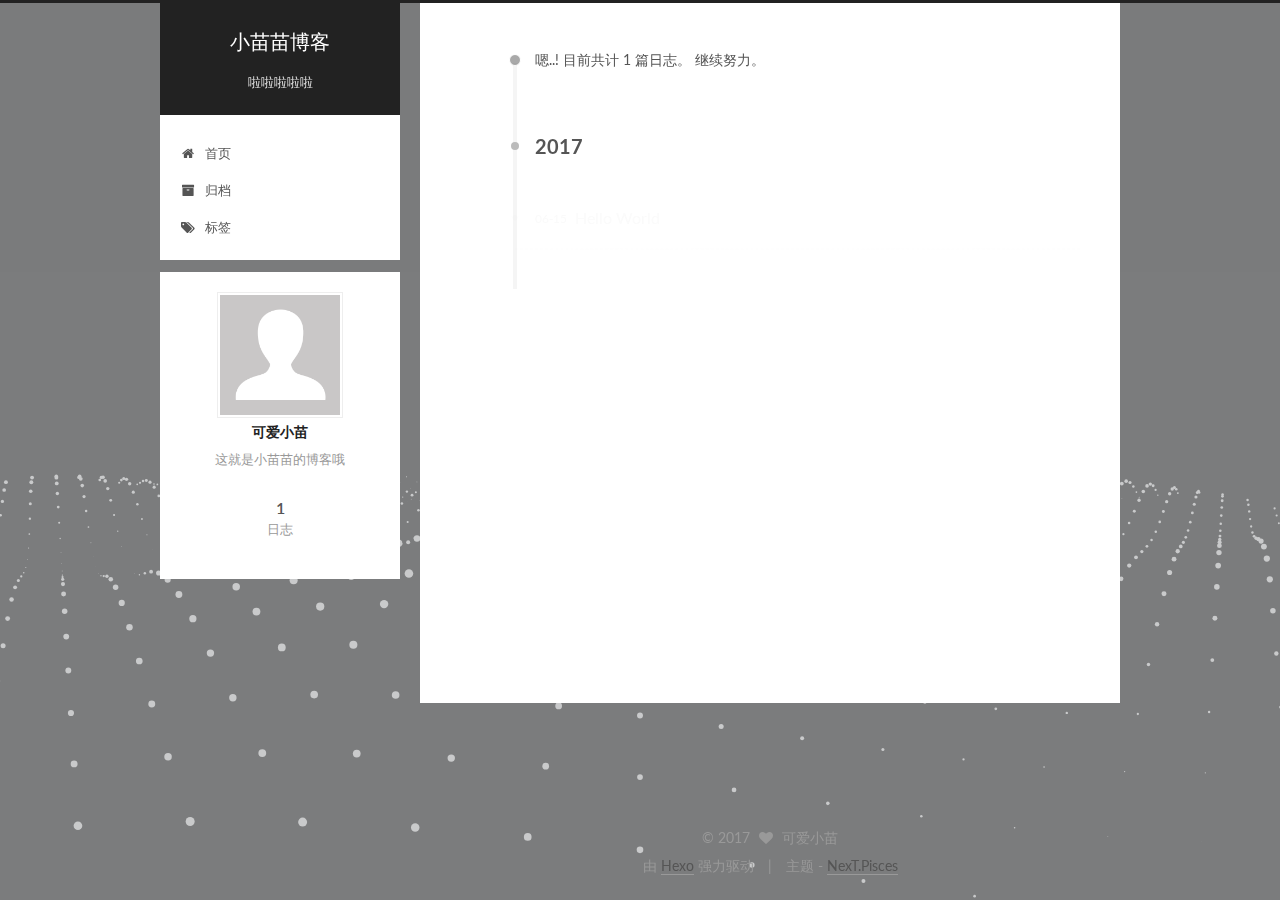
==== commit 7f1cf990: "Site updated: 2017-06-15 19:45:09" ====
--- a/archives/index.html
+++ b/archives/index.html
@@ -5,7 +5,7 @@
   
 
 
-<html class="theme-next muse use-motion" lang="">
+<html class="theme-next pisces use-motion" lang="zh-Hans">
 <head>
   <meta charset="UTF-8"/>
 <meta http-equiv="X-UA-Compatible" content="IE=edge" />
@@ -93,12 +93,15 @@
 
 
 
+<meta name="description" content="这就是小苗苗的博客哦">
 <meta property="og:type" content="website">
-<meta property="og:title" content="Hexo">
-<meta property="og:url" content="http://yoursite.com/archives/index.html">
-<meta property="og:site_name" content="Hexo">
+<meta property="og:title" content="小苗苗博客">
+<meta property="og:url" content="http://wangchuhong.com/archives/index.html">
+<meta property="og:site_name" content="小苗苗博客">
+<meta property="og:description" content="这就是小苗苗的博客哦">
 <meta name="twitter:card" content="summary">
-<meta name="twitter:title" content="Hexo">
+<meta name="twitter:title" content="小苗苗博客">
+<meta name="twitter:description" content="这就是小苗苗的博客哦">
 
 
 
@@ -106,13 +109,13 @@
   var NexT = window.NexT || {};
   var CONFIG = {
     root: '/',
-    scheme: 'Muse',
+    scheme: 'Pisces',
     sidebar: {"position":"left","display":"post","offset":12,"offset_float":0,"b2t":false,"scrollpercent":false},
     fancybox: true,
     motion: true,
     duoshuo: {
       userId: '0',
-      author: 'Author'
+      author: '博主'
     },
     algolia: {
       applicationID: '',
@@ -126,13 +129,13 @@
 
 
 
-  <link rel="canonical" href="http://yoursite.com/archives/"/>
-
-
-
-
-
-  <title>Archiv | Hexo</title>
+  <link rel="canonical" href="http://wangchuhong.com/archives/"/>
+
+
+
+
+
+  <title>归档 | 小苗苗博客</title>
   
 
 
@@ -150,7 +153,7 @@
 
 </head>
 
-<body itemscope itemtype="http://schema.org/WebPage" lang="">
+<body itemscope itemtype="http://schema.org/WebPage" lang="zh-Hans">
 
   
   
@@ -168,12 +171,12 @@
     <div class="custom-logo-site-title">
       <a href="/"  class="brand" rel="start">
         <span class="logo-line-before"><i></i></span>
-        <span class="site-title">Hexo</span>
+        <span class="site-title">小苗苗博客</span>
         <span class="logo-line-after"><i></i></span>
       </a>
     </div>
       
-        <p class="site-subtitle"></p>
+        <p class="site-subtitle">啦啦啦啦啦</p>
       
   </div>
 
@@ -198,7 +201,7 @@
             
               <i class="menu-item-icon fa fa-fw fa-home"></i> <br />
             
-            Startseite
+            首页
           </a>
         </li>
       
@@ -208,7 +211,7 @@
             
               <i class="menu-item-icon fa fa-fw fa-archive"></i> <br />
             
-            Archiv
+            归档
           </a>
         </li>
       
@@ -218,7 +221,7 @@
             
               <i class="menu-item-icon fa fa-fw fa-tags"></i> <br />
             
-            Tags
+            标签
           </a>
         </li>
       
@@ -250,7 +253,7 @@
       
         
       
-      Öhm..! Ein Artikel. Bleib dran.
+      嗯..! 目前共计 1 篇日志。 继续努力。
     </span>
 
     
@@ -332,10 +335,10 @@
         <div class="site-author motion-element" itemprop="author" itemscope itemtype="http://schema.org/Person">
           <img class="site-author-image" itemprop="image"
                src="/images/avatar.gif"
-               alt="John Doe" />
-          <p class="site-author-name" itemprop="name">John Doe</p>
+               alt="可爱小苗" />
+          <p class="site-author-name" itemprop="name">可爱小苗</p>
            
-              <p class="site-description motion-element" itemprop="description"></p>
+              <p class="site-description motion-element" itemprop="description">这就是小苗苗的博客哦</p>
           
         </div>
         <nav class="site-state motion-element">
@@ -344,7 +347,7 @@
             <div class="site-state-item site-state-posts">
               <a href="/archives/">
                 <span class="site-state-item-count">1</span>
-                <span class="site-state-item-name">Artikel</span>
+                <span class="site-state-item-name">日志</span>
               </a>
             </div>
           
@@ -393,18 +396,18 @@
   <span class="with-love">
     <i class="fa fa-heart"></i>
   </span>
-  <span class="author" itemprop="copyrightHolder">John Doe</span>
+  <span class="author" itemprop="copyrightHolder">可爱小苗</span>
 </div>
 
 
 <div class="powered-by">
-  Erstellt mit  <a class="theme-link" href="https://hexo.io">Hexo</a>
+  由 <a class="theme-link" href="https://hexo.io">Hexo</a> 强力驱动
 </div>
 
 <div class="theme-info">
-  Theme -
+  主题 -
   <a class="theme-link" href="https://github.com/iissnan/hexo-theme-next">
-    NexT.Muse
+    NexT.Pisces
   </a>
 </div>
 
@@ -445,6 +448,9 @@
 
 
 
+  
+  
+
 
 
 
@@ -471,6 +477,12 @@
   
   <script type="text/javascript" src="/lib/fancybox/source/jquery.fancybox.pack.js?v=2.1.5"></script>
 
+  
+  <script type="text/javascript" src="/lib/three/three.min.js"></script>
+
+  
+  <script type="text/javascript" src="/lib/three/three-waves.min.js"></script>
+
 
   
 
@@ -483,6 +495,13 @@
 
   
   
+
+
+  <script type="text/javascript" src="/js/src/affix.js?v=5.1.1"></script>
+
+  <script type="text/javascript" src="/js/src/schemes/pisces.js?v=5.1.1"></script>
+
+
 
   
   
--- a/css/main.css
+++ b/css/main.css
@@ -189,7 +189,7 @@
   font-size: 14px;
   line-height: 2;
   color: #555;
-  background: #fff;
+  background: #f5f7f9;
 }
 @media (max-width: 767px) {
   body {
@@ -639,8 +639,8 @@
 @media (min-width: 992px) {
   .full-image.full-image.full-image {
     max-width: none;
-    width: 110%;
-    margin: 25px -5%;
+    width: 118%;
+    margin: 0 -9%;
   }
 }
 .blockquote-center,
@@ -818,7 +818,7 @@
   font-size: 14px;
   color: #fff;
   background: #222;
-  border: 2px solid #222;
+  border: 2px solid #555;
   text-decoration: none;
   border-radius: 0;
   transition-property: background-color;
@@ -829,8 +829,8 @@
 .btn:hover,
 .post-button .btn:hover {
   border-color: #222;
-  color: #222;
-  background: #fff;
+  color: #fff;
+  background: #222;
 }
 .btn-bar {
   display: block;
@@ -935,7 +935,7 @@
   width: 24px;
   background: #222;
   font-size: 12px;
-  opacity: 1;
+  opacity: 0.6;
   color: #fff;
   cursor: pointer;
   text-align: center;
@@ -956,7 +956,7 @@
   }
 }
 .back-to-top.back-to-top-on {
-  bottom: 19px;
+  bottom: 30px;
 }
 .header {
   background: transparent;
@@ -1005,7 +1005,7 @@
 .site-subtitle {
   margin-top: 10px;
   font-size: 13px;
-  color: #999;
+  color: #ddd;
 }
 .use-motion .brand {
   opacity: 0;
@@ -1078,7 +1078,8 @@
   transition-timing-function: ease-in-out;
   transition-delay: 0s;
 }
-.menu .menu-item a:hover {
+.menu .menu-item a:hover,
+.menu-item-active a {
   border-bottom-color: #222;
 }
 .menu .menu-item .fa {
@@ -1415,10 +1416,10 @@
   margin-top: 50px;
 }
 .post-button .btn {
-  color: #fff;
+  color: #555;
   font-size: 14px;
-  background: #222;
-  border-radius: 0;
+  background: #fff;
+  border-radius: 2px;
   line-height: 2;
   margin: 0 4px 8px 4px;
 }
@@ -1593,20 +1594,20 @@
   display: block;
   margin: 0 auto;
   padding: 2px;
-  max-width: 96px;
+  max-width: 120px;
   height: auto;
-  border: 2px solid #333;
+  border: 1px solid #eee;
 }
 .site-author-name {
-  margin: 5px 0 0;
+  margin: 0;
   text-align: center;
-  color: #f5f5f5;
-  font-weight: normal;
+  color: #222;
+  font-weight: 600;
 }
 .site-description {
-  margin-top: 5px;
+  margin-top: 0;
   text-align: center;
-  font-size: 14px;
+  font-size: 13px;
   color: #999;
 }
 .site-state {
@@ -1618,7 +1619,7 @@
 .site-state-item {
   display: inline-block;
   padding: 0 15px;
-  border-left: 1px solid #333;
+  border-left: 1px solid #eee;
 }
 .site-state-item:first-child {
   border-left: none;
@@ -1631,11 +1632,11 @@
   text-align: center;
   color: inherit;
   font-weight: 600;
-  font-size: 18px;
+  font-size: 16px;
 }
 .site-state-item-name {
   font-size: 13px;
-  color: inherit;
+  color: #999;
 }
 .feed-link {
   margin-top: 20px;
@@ -1677,7 +1678,7 @@
   width: 4px;
   height: 4px;
   border-radius: 50%;
-  background: #ffc3ec;
+  background: #ffb4ad;
 }
 .links-of-blogroll {
   font-size: 13px;
@@ -1707,7 +1708,7 @@
   color: #555;
 }
 .sidebar-nav li:hover {
-  color: #f5f5f5;
+  color: #fc6423;
 }
 .page-post-detail .sidebar-nav-toc {
   padding: 0 5px;
@@ -1716,11 +1717,11 @@
   margin-left: 10px;
 }
 .sidebar-nav .sidebar-nav-active {
-  color: #87daff;
-  border-bottom-color: #87daff;
+  color: #fc6423;
+  border-bottom-color: #fc6423;
 }
 .sidebar-nav .sidebar-nav-active:hover {
-  color: #87daff;
+  color: #fc6423;
 }
 .sidebar-panel {
   display: none;
@@ -1753,12 +1754,12 @@
   transition-timing-function: ease-in-out;
   transition-delay: 0s;
   transition-property: all;
-  color: #999;
-  border-bottom-color: #555;
+  color: #666;
+  border-bottom-color: #ccc;
 }
 .post-toc ol a:hover {
-  color: #ccc;
-  border-bottom-color: #ccc;
+  color: #000;
+  border-bottom-color: #000;
 }
 .post-toc .nav-item {
   overflow: hidden;
@@ -1779,14 +1780,14 @@
   display: block;
 }
 .post-toc .nav .active > a {
-  color: #87daff;
-  border-bottom-color: #87daff;
+  color: #fc6423;
+  border-bottom-color: #fc6423;
 }
 .post-toc .nav .active-current > a {
-  color: #87daff;
+  color: #fc6423;
 }
 .post-toc .nav .active-current > a:hover {
-  color: #87daff;
+  color: #fc6423;
 }
 .footer {
   font-size: 14px;
@@ -2209,6 +2210,16 @@
   transform: translate(-50%, -50%);
   color: #ccc;
 }
+@media (min-width: 768px) and (max-width: 991px) {
+  .busuanzi-count {
+    width: auto;
+  }
+}
+@media (max-width: 767px) {
+  .busuanzi-count {
+    width: auto;
+  }
+}
 .site-uv,
 .site-pv,
 .page-pv {
@@ -2447,83 +2458,397 @@
   }
 }
 .page-post-detail .sidebar-toggle-line {
-  background: #87daff;
+  background: #fc6423;
 }
 .page-post-detail .comments {
   overflow: hidden;
 }
-@media (max-width: 767px) {
-  .header-inner,
-  .container .main-inner,
+.header {
+  position: relative;
+  margin: 0 auto;
+  width: 960px;
+}
+@media (min-width: 768px) and (max-width: 991px) {
+  .header {
+    width: auto;
+  }
+}
+@media (max-width: 767px) {
+  .header {
+    width: auto;
+  }
+}
+.header-inner {
+  position: absolute;
+  top: 0;
+  overflow: hidden;
+  padding: 0;
+  width: 240px;
+  background: #fff;
+  box-shadow: initial;
+  border-radius: initial;
+}
+@media (min-width: 1600px) {
+  .container .header-inner {
+    width: 240px;
+  }
+}
+@media (min-width: 768px) and (max-width: 991px) {
+  .header-inner {
+    position: relative;
+    width: auto;
+    border-radius: initial;
+  }
+}
+@media (max-width: 767px) {
+  .header-inner {
+    position: relative;
+    width: auto;
+    border-radius: initial;
+  }
+}
+.main:before,
+.main:after {
+  content: " ";
+  display: table;
+}
+.main:after {
+  clear: both;
+}
+@media (min-width: 768px) and (max-width: 991px) {
+  .main {
+    padding-bottom: 100px;
+  }
+}
+@media (max-width: 767px) {
+  .main {
+    padding-bottom: 100px;
+  }
+}
+.container .main-inner {
+  width: 960px;
+}
+@media (min-width: 768px) and (max-width: 991px) {
+  .container .main-inner {
+    width: auto;
+  }
+}
+@media (max-width: 767px) {
+  .container .main-inner {
+    width: auto;
+  }
+}
+.content-wrap {
+  float: right;
+  box-sizing: border-box;
+  padding: 40px;
+  width: 700px;
+  background: #fff;
+  min-height: 700px;
+  box-shadow: initial;
+  border-radius: initial;
+}
+@media (min-width: 768px) and (max-width: 991px) {
+  .content-wrap {
+    width: 100%;
+    padding: 20px;
+    border-radius: initial;
+  }
+}
+@media (max-width: 767px) {
+  .content-wrap {
+    width: 100%;
+    padding: 20px;
+    min-height: auto;
+    border-radius: initial;
+  }
+}
+.sidebar {
+  position: static;
+  float: left;
+  margin-top: 300px;
+  width: 240px;
+  background: #f5f7f9;
+  box-shadow: none;
+}
+@media (min-width: 768px) and (max-width: 991px) {
+  .sidebar {
+    display: none;
+  }
+}
+@media (max-width: 767px) {
+  .sidebar {
+    display: none;
+  }
+}
+.sidebar-toggle {
+  display: none;
+}
+.footer-inner {
+  width: 960px;
+  padding-left: 260px;
+}
+@media (min-width: 768px) and (max-width: 991px) {
   .footer-inner {
     width: auto;
-  }
-}
-embed {
-  display: block;
-  margin: 0px auto 25px auto;
-}
-.custom-logo .site-meta-headline {
-  text-align: center;
-}
-.custom-logo .brand {
+    padding-left: 0 !important;
+    padding-right: 0 !important;
+  }
+}
+@media (max-width: 767px) {
+  .footer-inner {
+    width: auto;
+    padding-left: 0 !important;
+    padding-right: 0 !important;
+  }
+}
+.sidebar-position-right .header-inner {
+  right: 0;
+}
+.sidebar-position-right .content-wrap {
+  float: left;
+}
+.sidebar-position-right .sidebar {
+  float: right;
+}
+.sidebar-position-right .footer-inner {
+  padding-left: 0;
+  padding-right: 260px;
+}
+.site-brand-wrapper {
+  position: relative;
+}
+.site-meta {
+  padding: 20px 0;
+  color: #fff;
+  background: #222;
+}
+@media (min-width: 768px) and (max-width: 991px) {
+  .site-meta {
+    box-shadow: 0 0 16px rgba(0,0,0,0.5);
+  }
+}
+@media (max-width: 767px) {
+  .site-meta {
+    box-shadow: 0 0 16px rgba(0,0,0,0.5);
+  }
+}
+.brand {
+  padding: 0;
   background: none;
 }
-.custom-logo .site-title {
-  margin: 10px auto 0;
-  font-size: 24px;
-  color: #222;
-}
-.custom-logo .site-title a {
-  border: none;
-}
-.custom-logo-image {
-  margin: 0 auto;
-  padding: 5px;
-  max-width: 150px;
-  background: #fff;
-}
-@media (max-width: 767px) {
-  .site-nav {
-    position: absolute;
-    left: 0;
-    top: 52px;
-    margin: 0;
-    width: 100%;
-    padding: 0;
-    background: #fff;
-    border-bottom: 1px solid #ddd;
-    z-index: 1;
-  }
-}
-@media (max-width: 767px) {
-  .menu {
-    text-align: left;
-  }
-}
-@media (max-width: 767px) {
-  .menu .menu-item {
-    display: block;
-    margin: 0 10px;
-    vertical-align: top;
-  }
-}
-@media (max-width: 767px) {
-  .menu .menu-item br {
-    display: none;
-  }
-}
-@media (max-width: 767px) {
-  .menu .menu-item a {
-    padding: 5px 10px;
-  }
-}
-.menu .menu-item .fa {
-  margin-right: 0;
+.brand:hover {
+  color: #fff;
+}
+.site-subtitle {
+  margin: 10px 10px 0;
+  font-weight: initial;
 }
 .site-search form {
   display: none;
 }
+.site-nav {
+  border-top: none;
+}
+@media (min-width: 768px) and (max-width: 991px) {
+  .site-nav {
+    display: none !important;
+  }
+}
+@media (min-width: 768px) and (max-width: 991px) {
+  .site-nav-on {
+    display: block !important;
+  }
+}
+.menu .menu-item {
+  display: block;
+  margin: 0;
+}
+.menu .menu-item a {
+  position: relative;
+  box-sizing: border-box;
+  padding: 5px 20px;
+  text-align: left;
+  line-height: inherit;
+  transition-property: background-color;
+  transition-duration: 0.2s;
+  transition-timing-function: ease-in-out;
+  transition-delay: 0s;
+}
+.menu .menu-item a:hover,
+.menu-item-active a {
+  background: #f9f9f9;
+  border-bottom-color: #fff;
+}
+.menu .menu-item br {
+  display: none;
+}
+.menu-item-active a:after {
+  content: " ";
+  position: absolute;
+  top: 50%;
+  margin-top: -3px;
+  right: 15px;
+  width: 6px;
+  height: 6px;
+  border-radius: 50%;
+  background-color: #bbb;
+}
+.btn-bar {
+  background-color: #fff;
+}
+.site-nav-toggle {
+  left: 20px;
+  top: 50%;
+  -webkit-transform: translateY(-50%);
+  -webkit-transform: translateY(-50%);
+  -moz-transform: translateY(-50%);
+  -ms-transform: translateY(-50%);
+  -o-transform: translateY(-50%);
+  transform: translateY(-50%);
+}
+@media (min-width: 768px) and (max-width: 991px) {
+  .site-nav-toggle {
+    display: block;
+  }
+}
+.use-motion .sidebar .motion-element {
+  opacity: 1;
+}
+.sidebar {
+  display: none;
+  right: auto;
+  bottom: auto;
+  -webkit-transform: none;
+}
+.sidebar-inner {
+  box-sizing: border-box;
+  width: 240px;
+  color: #555;
+  background: #fff;
+  box-shadow: initial;
+  border-radius: initial;
+}
+.sidebar-inner.affix {
+  position: fixed;
+  top: 0px;
+}
+.site-overview {
+  margin: 0 2px;
+  text-align: left;
+}
+.site-author:before,
+.site-author:after {
+  content: " ";
+  display: table;
+}
+.site-author:after {
+  clear: both;
+}
+.sidebar a {
+  color: #555;
+}
+.sidebar a:hover {
+  color: #222;
+}
+.links-of-author-item a:before {
+  display: none;
+}
+.links-of-author-item a {
+  border-bottom: none;
+  text-decoration: underline;
+}
+.feed-link {
+  border-top: 1px dotted #ccc;
+  border-bottom: 1px dotted #ccc;
+  text-align: center;
+}
+.feed-link a {
+  display: block;
+  color: #fc6423;
+  border: none;
+}
+.feed-link a:hover {
+  background: none;
+  color: #e34603;
+}
+.feed-link a:hover i {
+  color: #e34603;
+}
+.links-of-author:before,
+.links-of-author:after {
+  content: " ";
+  display: table;
+}
+.links-of-author:after {
+  clear: both;
+}
+.links-of-author-item {
+  float: left;
+  margin: 5px 0 0;
+  width: 50%;
+}
+.links-of-author-item a {
+  box-sizing: border-box;
+  display: inline-block;
+  margin-right: 0;
+  margin-bottom: 0;
+  padding: 0 5px;
+  overflow: hidden;
+  white-space: nowrap;
+  text-overflow: ellipsis;
+}
+.links-of-author-item a {
+  display: block;
+  text-decoration: none;
+}
+.links-of-author-item a:hover {
+  border-radius: 4px;
+  background: #eee;
+}
+.links-of-author-item .fa {
+  margin-right: 2px;
+  font-size: 16px;
+}
+.links-of-author-item .fa-globe {
+  font-size: 15px;
+}
+.links-of-blogroll {
+  margin-top: 20px;
+  padding: 3px 0 0;
+  border-top: 1px dotted #ccc;
+}
+.links-of-blogroll-title {
+  margin-top: 0;
+}
+.links-of-blogroll-item {
+  padding: 0;
+}
+.links-of-blogroll-inline:before,
+.links-of-blogroll-inline:after {
+  content: " ";
+  display: table;
+}
+.links-of-blogroll-inline:after {
+  clear: both;
+}
 .links-of-blogroll-inline .links-of-blogroll-item {
-  display: inline-block;
-}
+  float: left;
+  margin: 5px 0 0;
+  width: 50%;
+}
+.links-of-blogroll-inline .links-of-blogroll-item a {
+  box-sizing: border-box;
+  display: inline-block;
+  margin-right: 0;
+  margin-bottom: 0;
+  padding: 0 5px;
+  overflow: hidden;
+  white-space: nowrap;
+  text-overflow: ellipsis;
+}
+@media (max-width: 767px) {
+  .post-body {
+    text-align: justify;
+  }
+}
